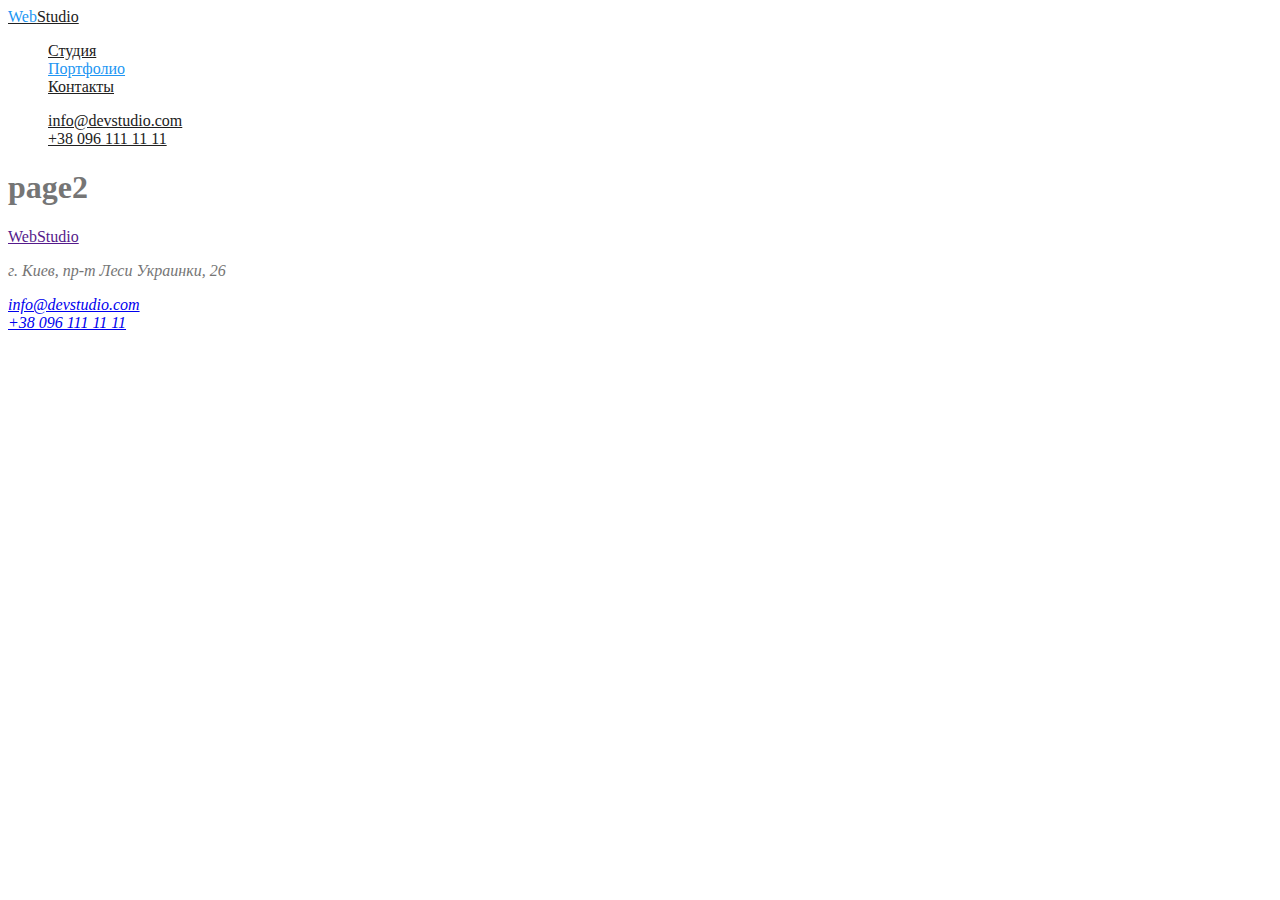
==== portfolio.html @ bd52f9ec "css + portfolio" ====
<!DOCTYPE html>
<html lang="ru">
  <head>
    <meta charset="UTF-8" />
    <meta name="viewport" content="width=device-width, initial-scale=1.0" />
    <title>Document</title>
    <link rel="stylesheet" href="./css/styles.css" />
  </head>
  <body>
    <!-- шапка -->
    <header>
      <a href class="logo"><span class="logo-accent">Web</span>Studio </a>
      <ul class="site-nav">
        <li><a href="./index.html" class="link">Студия</a></li>
        <li><a href="./portfolio.html" class="link current">Портфолио</a></li>
        <li><a href="" class="link">Контакты</a></li>
      </ul>
      <ul class="auth-nav">
        <li><a href="mailto:info@devstudio.com">info@devstudio.com</a></li>
        <li><a href="tel:+380961111111">+38 096 111 11 11</a></li>
      </ul>
    </header>
    <!-- заголовок -->
    <main>
      <h1>page2</h1>
    </main>
    <!-- подвал -->
    <footer>
      <a href="">WebStudio</a>
      <address>
        <p>г. Киев, пр-т Леси Украинки, 26 <br /></p>
        <a href="mailto:info@devstudio.com">info@devstudio.com</a> <br />
        <a href="tel:+380961111111">+38 096 111 11 11</a>
      </address>
    </footer>
  </body>
</html>
---- css/styles.css ----
/* цвет акцент                 #2196F3 */
/* основной цвет заголовков    #212121 */
/* цвет текста                 #757575*/
/* основной цвет фона          #FFFFFF */
/* цвет фона нашей команды     #F5F4FA */

:root {
  --title-text-color: #757575;
  --primary-text-color: #212121;
  --accent-text-color: #2196f3;
  --primary-bg-color: #ffffff;
}

body {
  color: var(--title-text-color);
  background-color: var(--primary-bg-color);
}
/* header */
.logo {
  color: var(--primary-text-color);
}
.logo-accent {
  color: var(--accent-text-color);
}
ul {
  list-style: none;
}
.site-nav .link {
  color: var(--primary-text-color);
}
.site-nav .link.current {
  color: var(--accent-text-color);
}
.auth-nav a {
  color: var(--primary-text-color);
}
.site-nav .link:hover,
.site-nav .link:focus {
  color: var(--accent-text-color);
}

/* тело */

.hero .hero-link {
  color: var(--primary-bg-color);
}
.hero {
  background-color: #2f303a;
}
/* кнопка */
.hero .hero-btn {
  color: var(--primary-bg-color);
  background-color: var(--accent-text-color);
}
/* СЕКЦИИ */
.section-title {
  color: var(--primary-text-color);
}
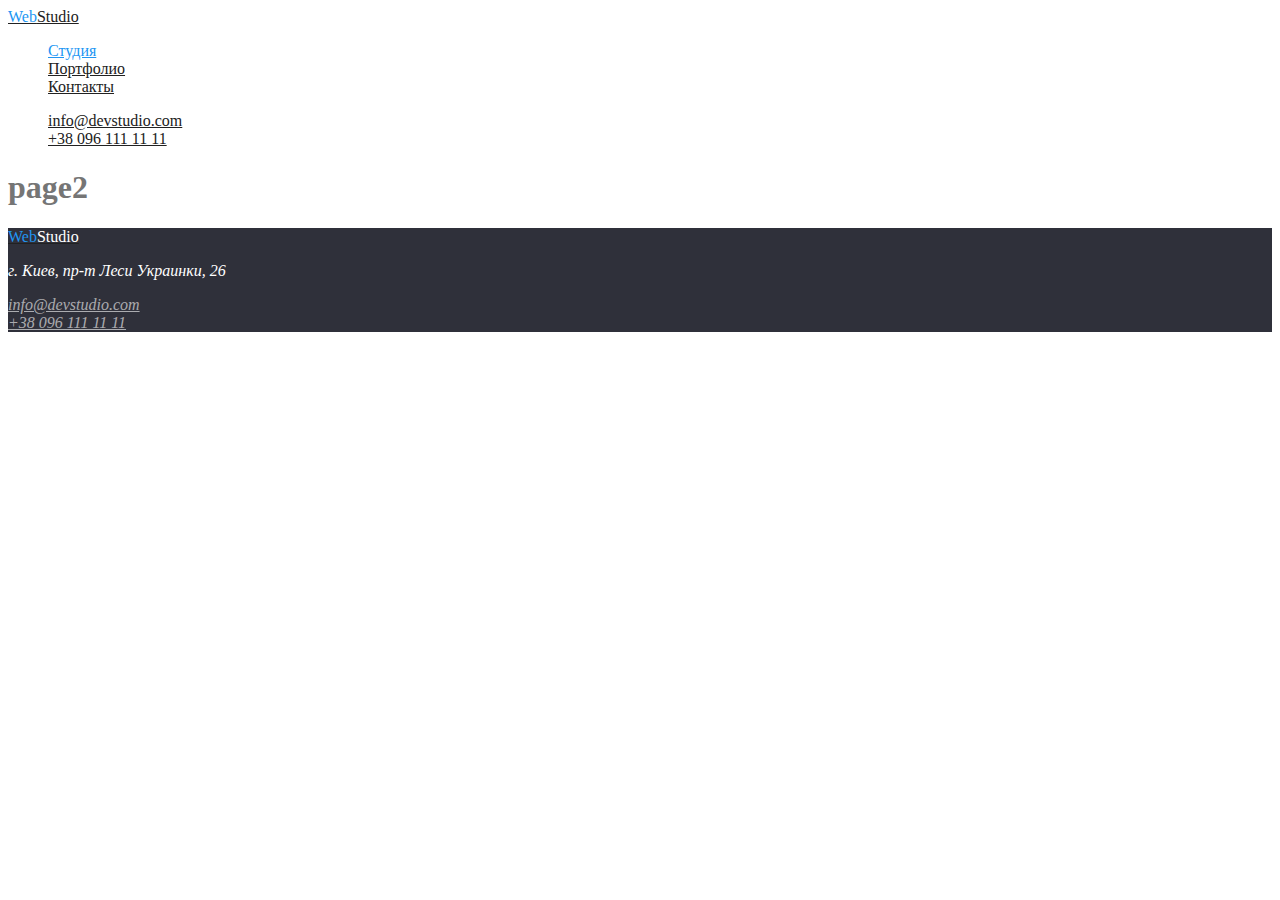
==== commit af0379ed: "страница 2" ====
--- a/portfolio.html
+++ b/portfolio.html
@@ -11,8 +11,8 @@
     <header>
       <a href class="logo"><span class="logo-accent">Web</span>Studio </a>
       <ul class="site-nav">
-        <li><a href="./index.html" class="link">Студия</a></li>
-        <li><a href="./portfolio.html" class="link current">Портфолио</a></li>
+        <li><a href="./index.html" class="link current">Студия</a></li>
+        <li><a href="./portfolio.html" class="link">Портфолио</a></li>
         <li><a href="" class="link">Контакты</a></li>
       </ul>
       <ul class="auth-nav">
@@ -25,12 +25,18 @@
       <h1>page2</h1>
     </main>
     <!-- подвал -->
-    <footer>
-      <a href="">WebStudio</a>
+    <footer class="footer">
+      <a href class="logo"
+        ><span class="logo-accent">Web</span
+        ><span class="footer-span">Studio</span>
+      </a>
       <address>
-        <p>г. Киев, пр-т Леси Украинки, 26 <br /></p>
-        <a href="mailto:info@devstudio.com">info@devstudio.com</a> <br />
-        <a href="tel:+380961111111">+38 096 111 11 11</a>
+        <p class="footer-adress">г. Киев, пр-т Леси Украинки, 26 <br /></p>
+        <a href="mailto:info@devstudio.com" class="footer-link"
+          >info@devstudio.com</a
+        >
+        <br />
+        <a href="tel:+380961111111" class="footer-link">+38 096 111 11 11</a>
       </address>
     </footer>
   </body>
--- a/css/styles.css
+++ b/css/styles.css
@@ -56,3 +56,15 @@
 .section-title {
   color: var(--primary-text-color);
 }
+.footer {
+  background-color: #2f303a;
+}
+.footer .footer-adress {
+  color: var(--primary-bg-color);
+}
+.footer .footer-link {
+  color: rgba(255, 255, 255, 0.6);
+}
+.footer .footer-span {
+  color: #ffffff;
+}
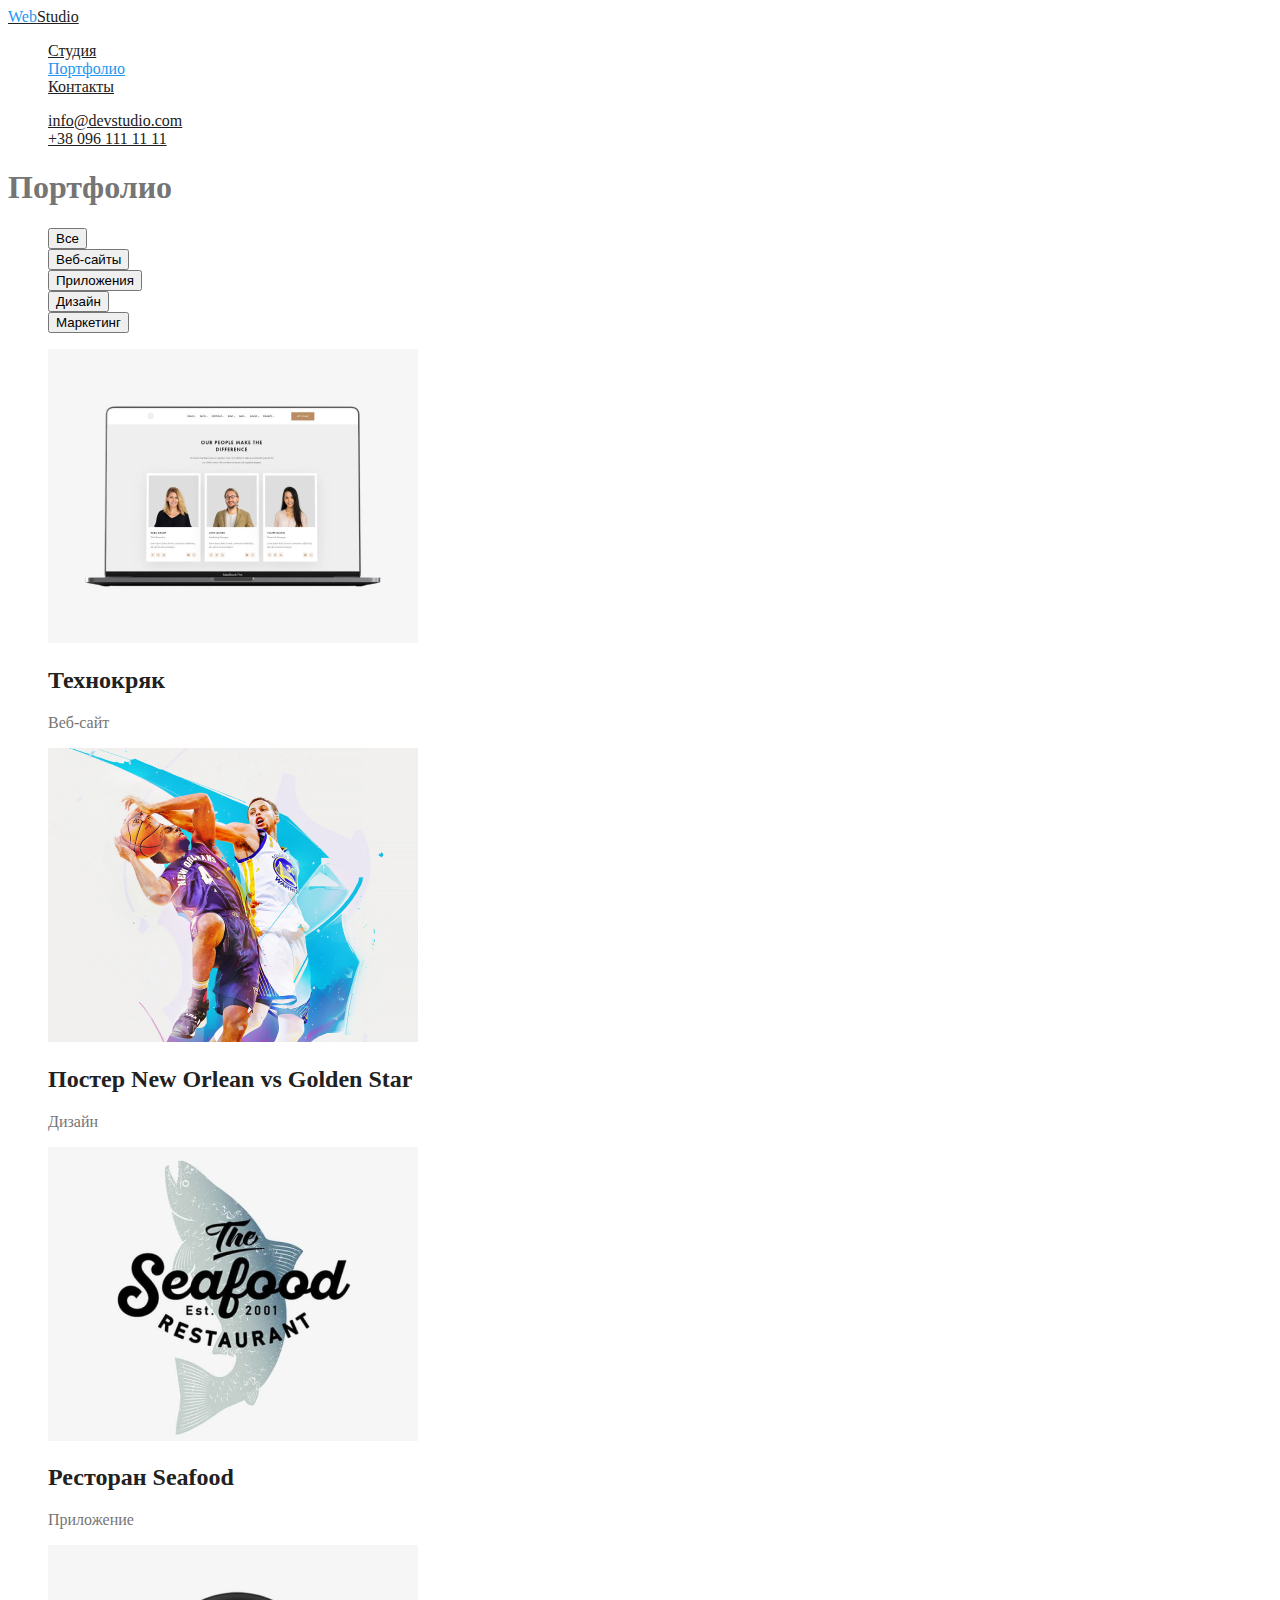
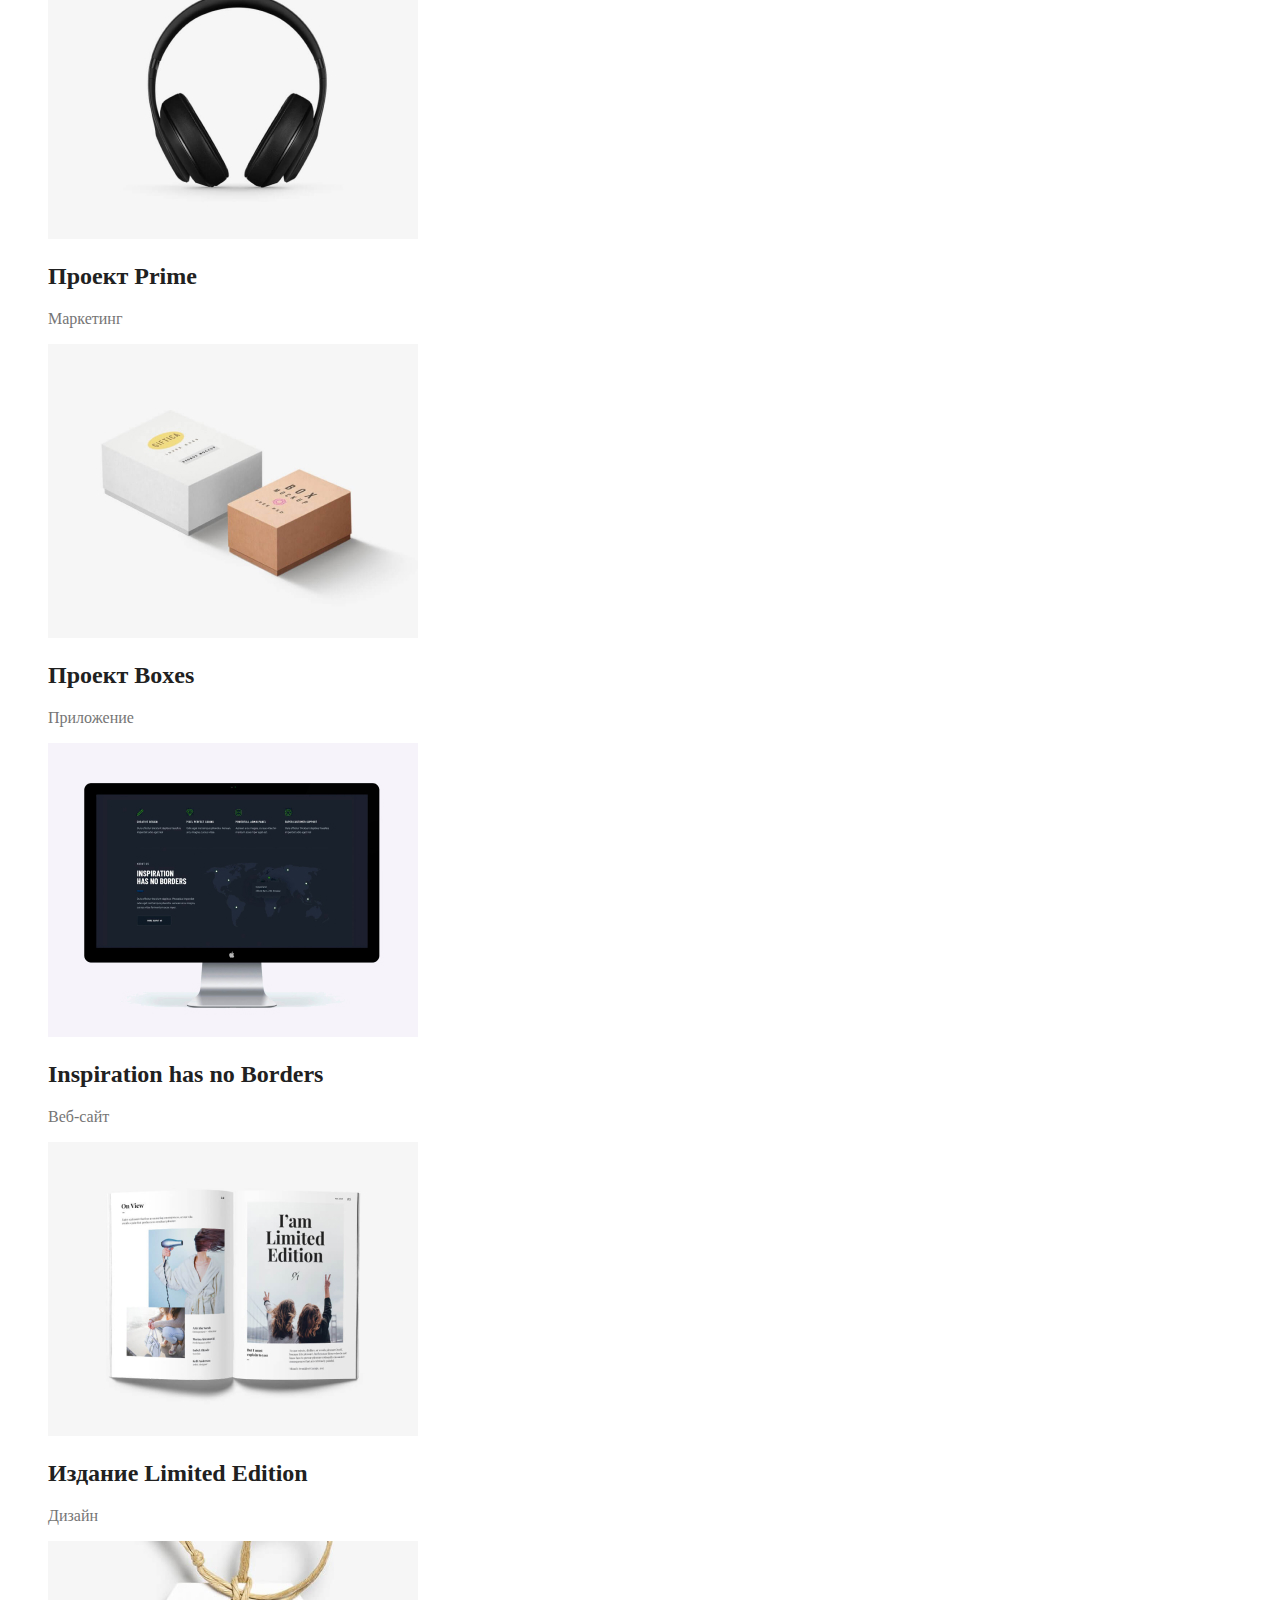
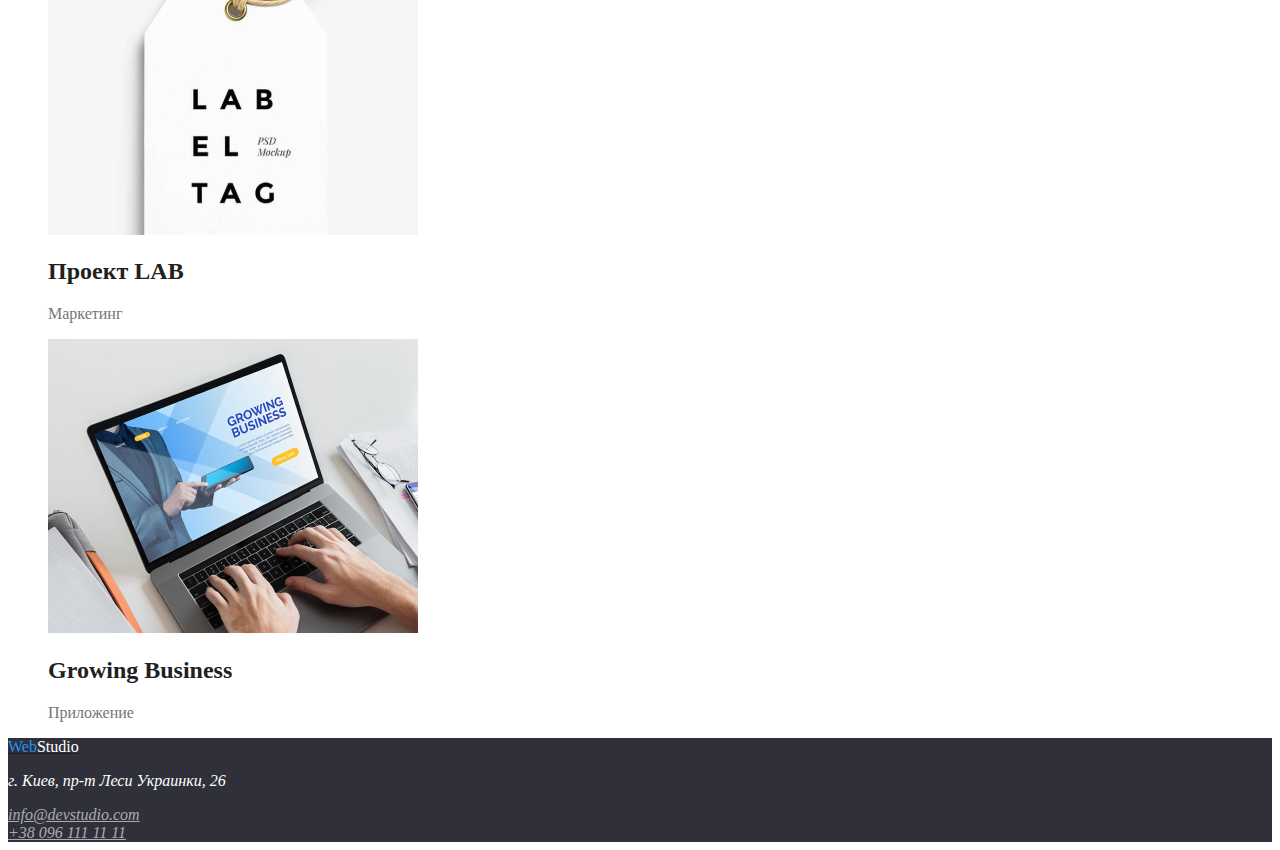
==== commit 123d5120: "разметка портфолио" ====
--- a/portfolio.html
+++ b/portfolio.html
@@ -11,8 +11,8 @@
     <header>
       <a href class="logo"><span class="logo-accent">Web</span>Studio </a>
       <ul class="site-nav">
-        <li><a href="./index.html" class="link current">Студия</a></li>
-        <li><a href="./portfolio.html" class="link">Портфолио</a></li>
+        <li><a href="./index.html" class="link">Студия</a></li>
+        <li><a href="./portfolio.html" class="link current">Портфолио</a></li>
         <li><a href="" class="link">Контакты</a></li>
       </ul>
       <ul class="auth-nav">
@@ -22,7 +22,105 @@
     </header>
     <!-- заголовок -->
     <main>
-      <h1>page2</h1>
+      <!-- h1 в данном случае вымышлен -->
+      <h1>Портфолио</h1>
+      <!-- Кнопки -->
+      <ul>
+        <li>
+          <button type="button">Все</button>
+        </li>
+        <li>
+          <button type="button">Веб-сайты</button>
+        </li>
+        <li>
+          <button type="button">Приложения</button>
+        </li>
+        <li>
+          <button type="button">Дизайн</button>
+        </li>
+        <li>
+          <button type="button">Маркетинг</button>
+        </li>
+      </ul>
+      <!-- Наши работы -->
+      <section class="section">
+        <!-- Список -->
+        <ul>
+          <li>
+            <img src="./images/tehnokriak.jpg" alt="Технокряк" width="370" />
+            <h2 class="section-title">Технокряк</h2>
+            <p>Веб-сайт</p>
+          </li>
+          <li>
+            <img
+              src="./images/posterNewOrleanvsGoldenStar.jpg"
+              alt="New Orlean vs Golden Star"
+              width="370"
+            />
+            <h2 class="section-title">Постер New Orlean vs Golden Star</h2>
+            <p>Дизайн</p>
+          </li>
+          <li>
+            <img
+              src="./images/restoranSeafood.jpg"
+              alt="Ресторан Seafood"
+              width="370"
+            />
+            <h2 class="section-title">Ресторан Seafood</h2>
+            <p>Приложение</p>
+          </li>
+          <li>
+            <img
+              src="./images/proektPrime.jpg"
+              alt="Проект Prime"
+              width="370"
+            />
+            <h2 class="section-title">Проект Prime</h2>
+            <p>Маркетинг</p>
+          </li>
+          <li>
+            <img
+              src="./images/proektBoxes.jpg"
+              alt="Проект Boxes"
+              width="370"
+            />
+            <h2 class="section-title">Проект Boxes</h2>
+            <p>Приложение</p>
+          </li>
+          <li>
+            <img
+              src="./images/inspirationhasnoBorders.jpg"
+              alt="Inspiration has no Borders"
+              width="370"
+            />
+            <h2 class="section-title">Inspiration has no Borders</h2>
+            <p>Веб-сайт</p>
+          </li>
+          <li>
+            <img
+              src="./images/izdanieLimitedEdition.jpg"
+              alt="Издание Limited Edition"
+              width="370"
+            />
+            <h2 class="section-title">Издание Limited Edition</h2>
+            <p>Дизайн</p>
+          </li>
+          <li>
+            <img src="./images/proektLAB.jpg" alt="Проект LAB" width="370" />
+            <h2 class="section-title">Проект LAB</h2>
+            <p>Маркетинг</p>
+          </li>
+          <li>
+            <img
+              src="./images/growingBusiness.jpg"
+              alt="Growing Business"
+              width="370"
+            />
+            <h2 class="section-title">Growing Business</h2>
+            <p>Приложение</p>
+          </li>
+        </ul>
+      </section>
     </main>
     <!-- подвал -->
     <footer class="footer">
--- a/css/styles.css
+++ b/css/styles.css
@@ -68,3 +68,7 @@
 .footer .footer-span {
   color: #ffffff;
 }
+button:hover,
+button:focus {
+  color: var(--primary-bg-color);
+  background-color: var(--accent-text-color)
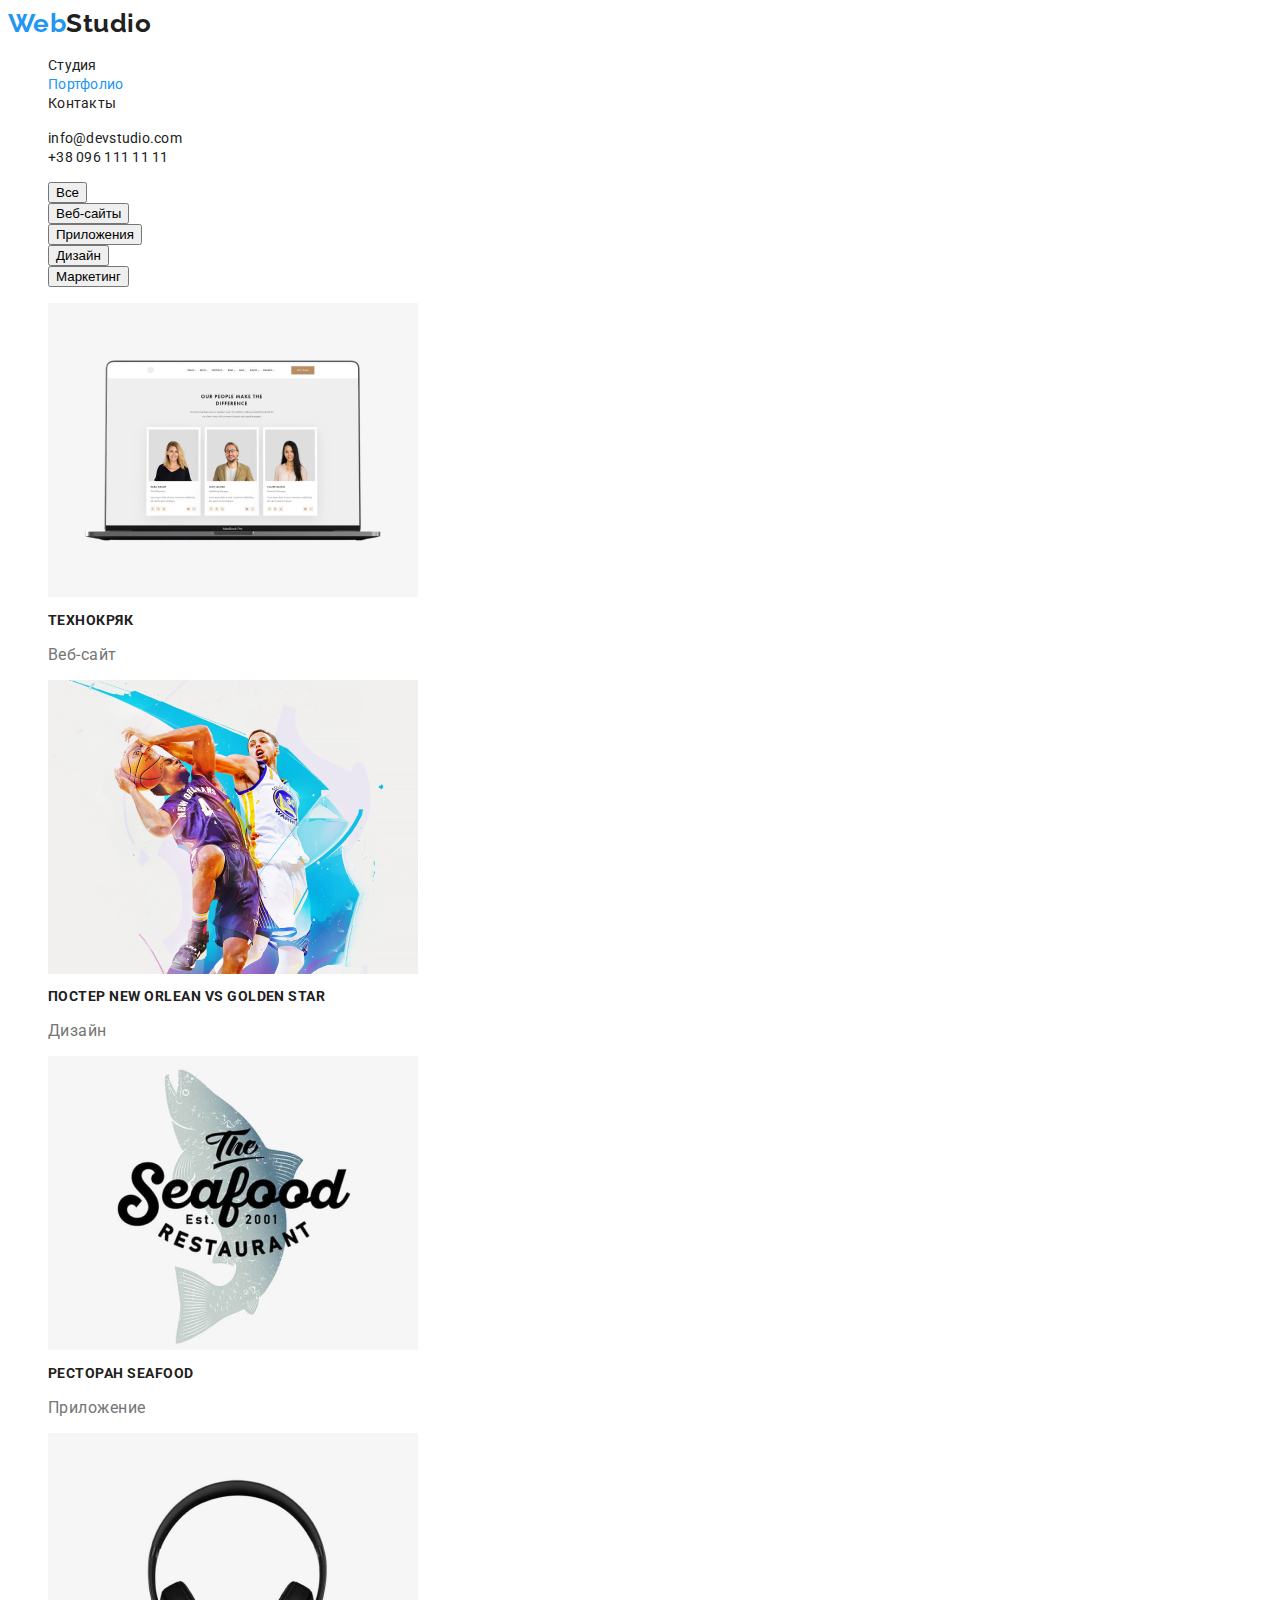
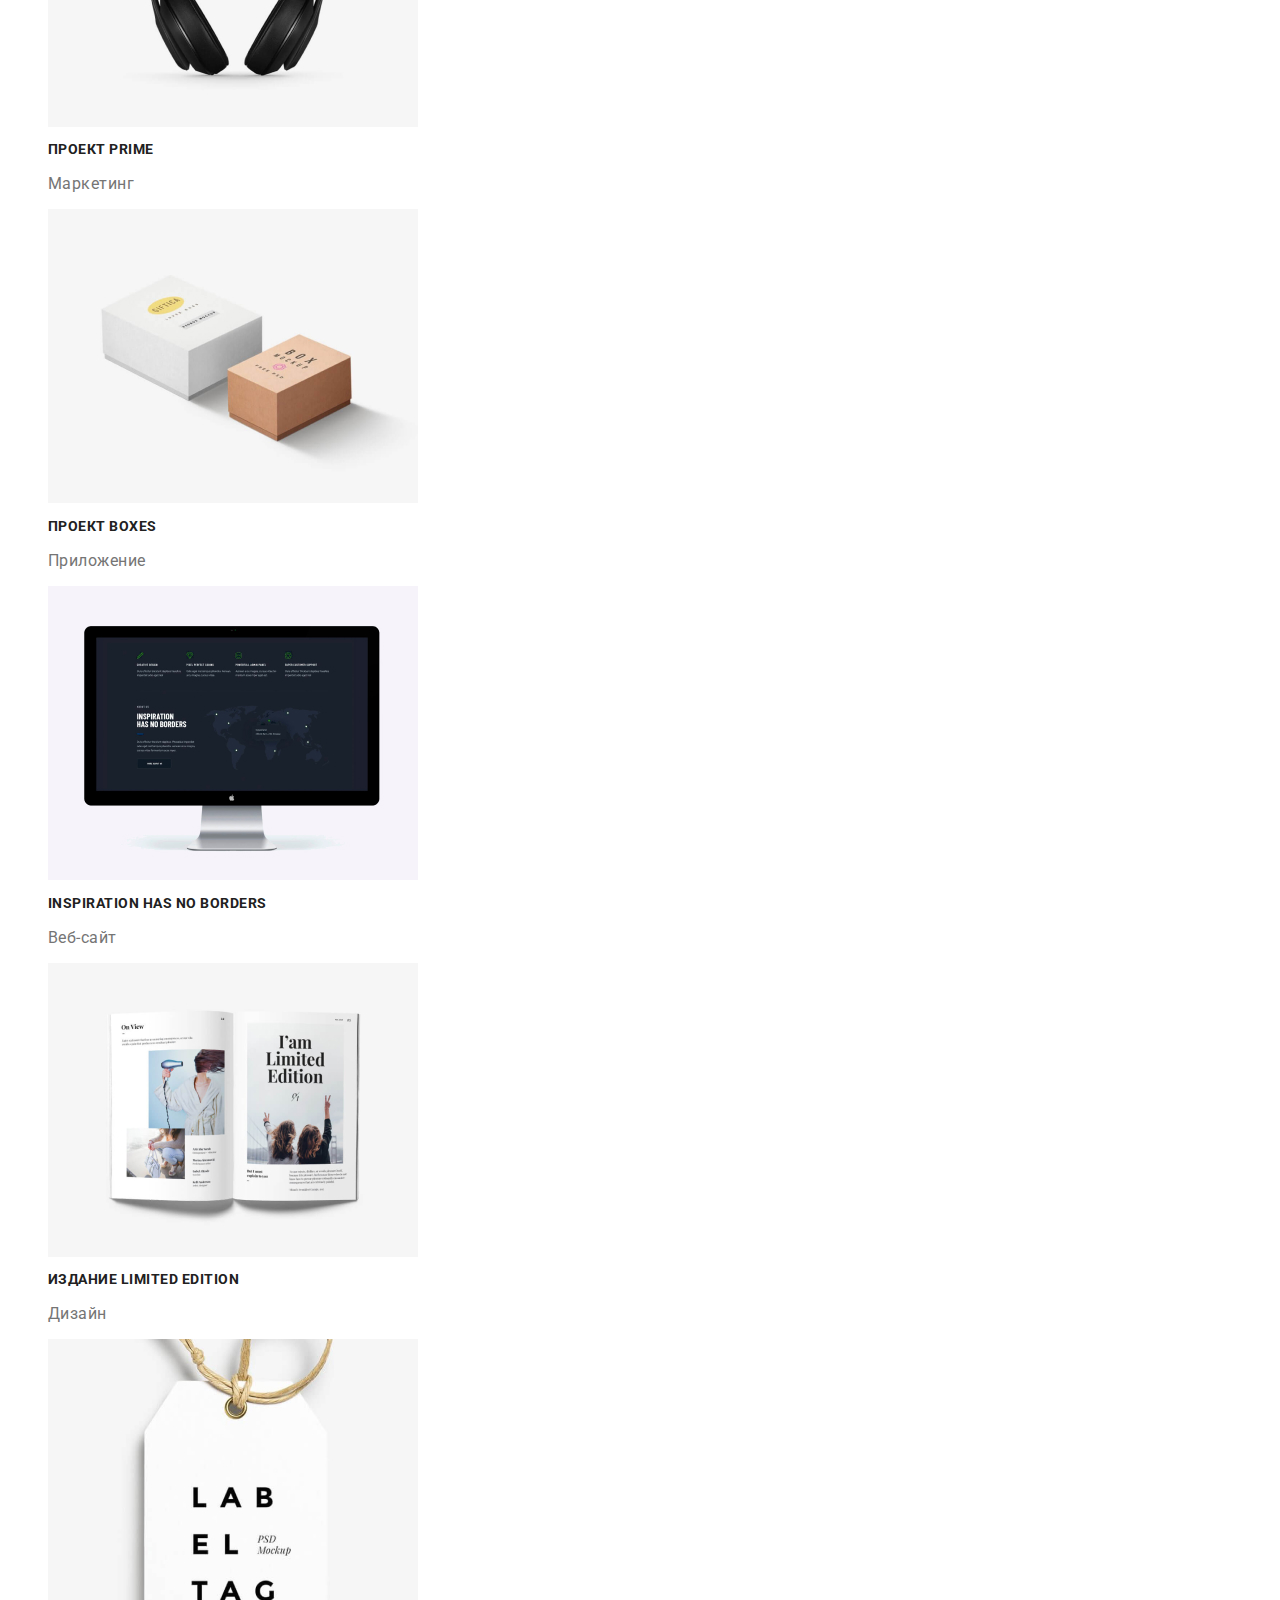
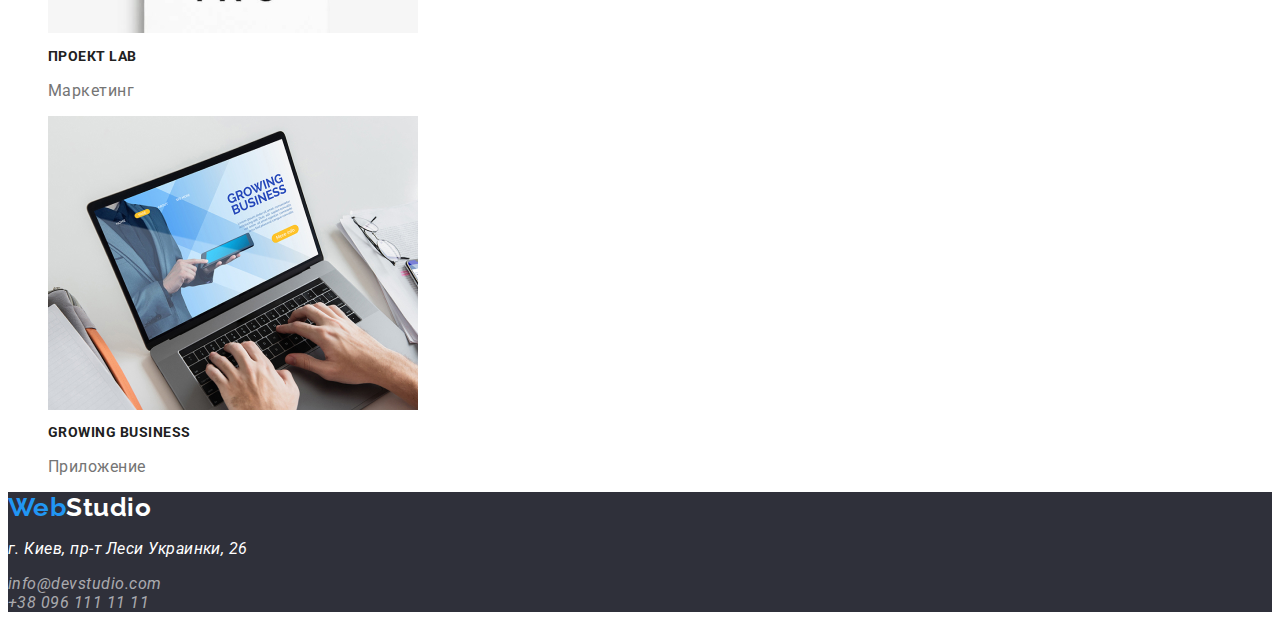
==== commit 14b6a7bd: "шрифты" ====
--- a/portfolio.html
+++ b/portfolio.html
@@ -4,6 +4,11 @@
     <meta charset="UTF-8" />
     <meta name="viewport" content="width=device-width, initial-scale=1.0" />
     <title>Document</title>
+    <link rel="preconnect" href="https://fonts.gstatic.com" />
+    <link
+      href="https://fonts.googleapis.com/css2?family=Raleway:wght@700&family=Roboto:wght@400;500;700;900&display=swap"
+      rel="stylesheet"
+    />
     <link rel="stylesheet" href="./css/styles.css" />
   </head>
   <body>
@@ -23,7 +28,7 @@
     <!-- заголовок -->
     <main>
       <!-- h1 в данном случае вымышлен -->
-      <h1>Портфолио</h1>
+      <!-- <h1>Портфолио</h1> -->
       <!-- Кнопки -->
       <ul>
         <li>
--- a/css/styles.css
+++ b/css/styles.css
@@ -14,25 +14,46 @@
 body {
   color: var(--title-text-color);
   background-color: var(--primary-bg-color);
+  font-family: Roboto, sans-serif;
+  letter-spacing: 0.03em;
 }
+
 /* header */
 .logo {
+  text-decoration: none;
   color: var(--primary-text-color);
+
+  font-family: Raleway, sans-serif;
+  font-size: 26px;
+  line-height: 1.2;
+  font-weight: bold;
 }
 .logo-accent {
   color: var(--accent-text-color);
+  font-family: Raleway, sans-serif;
 }
 ul {
   list-style: none;
 }
 .site-nav .link {
+  text-decoration: none;
   color: var(--primary-text-color);
+  font-weight: 500px;
+  font-size: 14px;
+  line-height: 1.14;
+  letter-spacing: 0.02em;
 }
 .site-nav .link.current {
   color: var(--accent-text-color);
+  text-decoration: none;
 }
 .auth-nav a {
+  text-decoration: none;
   color: var(--primary-text-color);
+  font-weight: 500px;
+  font-size: 14px;
+  line-height: 1.14;
+  letter-spacing: 0.02em;
 }
 .site-nav .link:hover,
 .site-nav .link:focus {
@@ -43,6 +64,13 @@
 
 .hero .hero-link {
   color: var(--primary-bg-color);
+
+  font-weight: 900px;
+  font-size: 44px;
+  line-height: 1.36;
+  text-align: center;
+  letter-spacing: 0.06em;
+  text-transform: uppercase;
 }
 .hero {
   background-color: #2f303a;
@@ -55,7 +83,41 @@
 /* СЕКЦИИ */
 .section-title {
   color: var(--primary-text-color);
+
+  font-weight: 700px;
+  font-size: 14px;
+  line-height: 1.14;
+  text-transform: uppercase;
 }
+.section-link {
+  color: var(--primary-text-color);
+  font-weight: bold;
+  font-size: 36px;
+  line-height: 1.17;
+  text-align: center;
+}
+.section-name {
+  color: var(--primary-text-color);
+
+  font-weight: 500px;
+  font-size: 16px;
+  line-height: 1.2x;
+  text-align: center;
+}
+.section-job {
+  font-size: 16px;
+  line-height: 1.2;
+  text-align: center;
+}
+
+.section-title .text {
+  color: var(--title-text-color);
+
+  font-size: 14px;
+  line-height: 1.71;
+}
+
+/* Footer */
 .footer {
   background-color: #2f303a;
 }
@@ -64,6 +126,7 @@
 }
 .footer .footer-link {
   color: rgba(255, 255, 255, 0.6);
+  text-decoration: none;
 }
 .footer .footer-span {
   color: #ffffff;
@@ -71,4 +134,5 @@
 button:hover,
 button:focus {
   color: var(--primary-bg-color);
-  background-color: var(--accent-text-color)
+  background-color: var(--accent-text-color);
+}
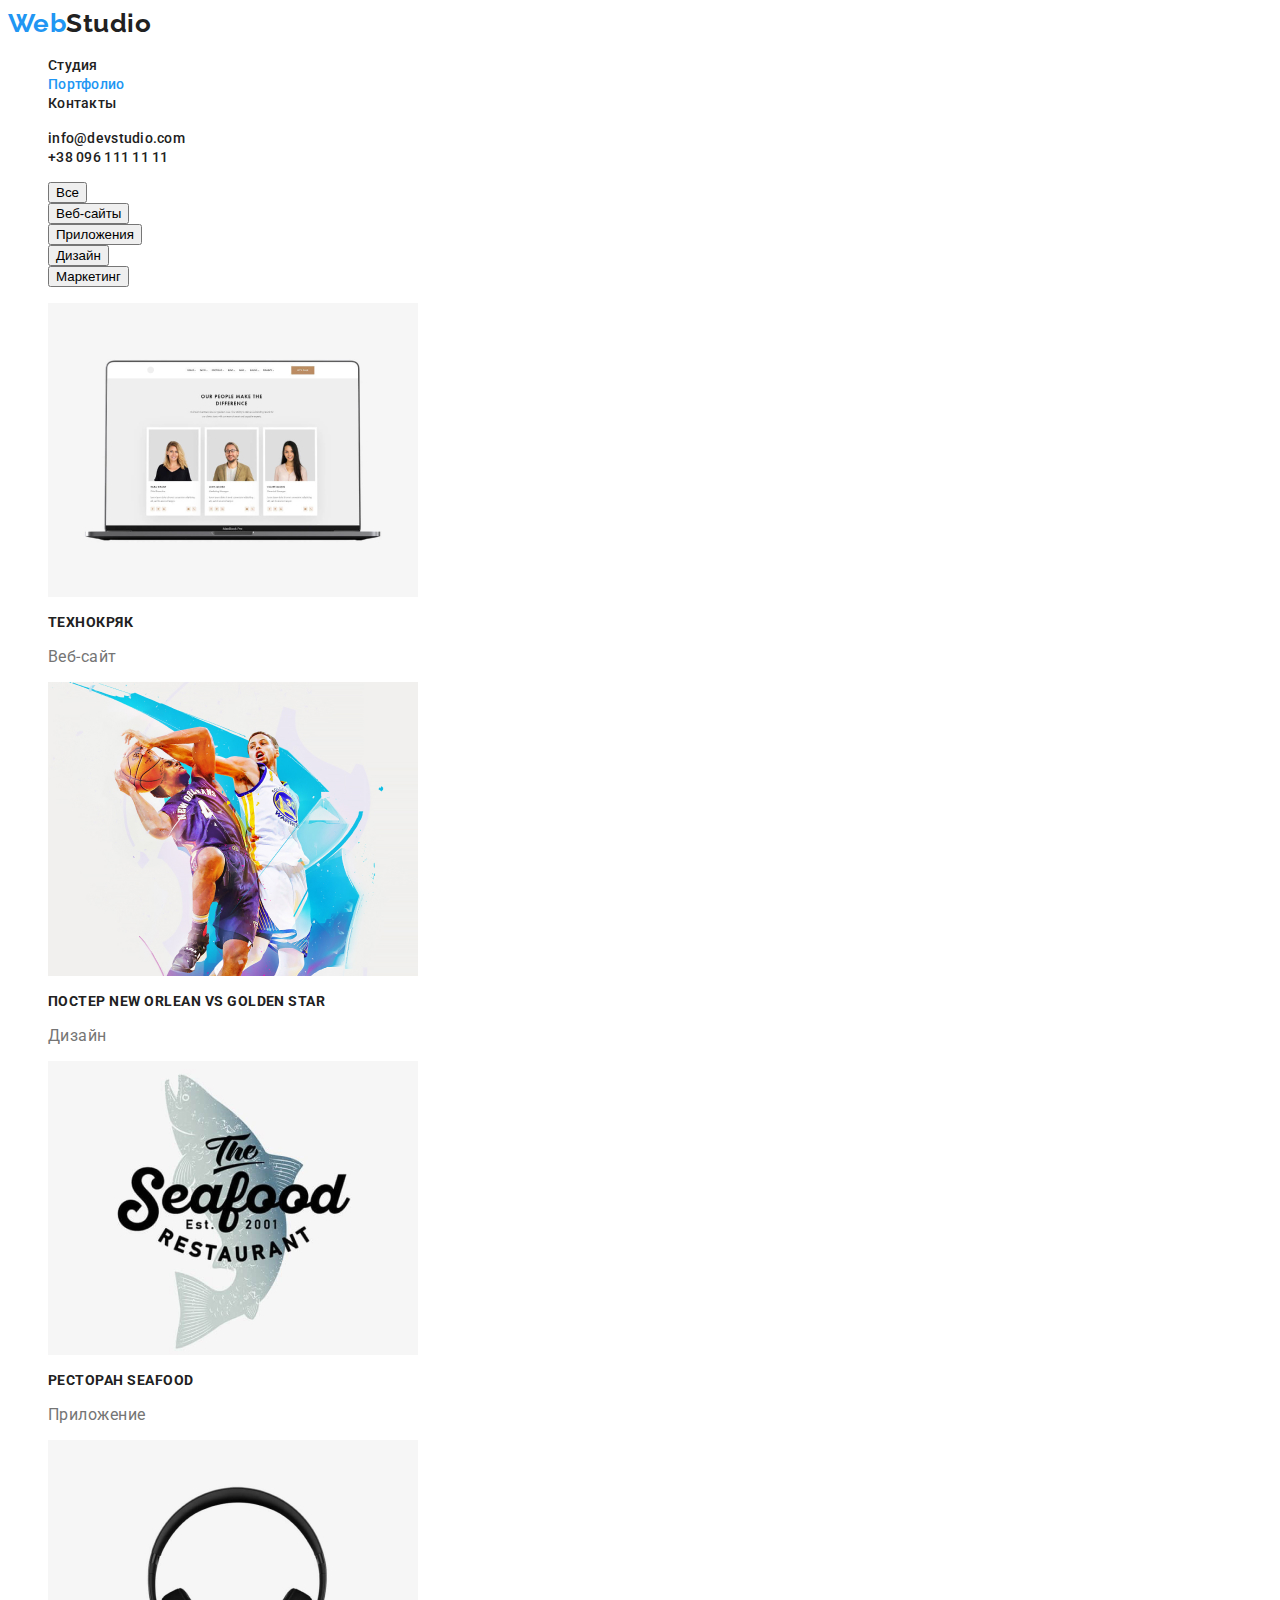
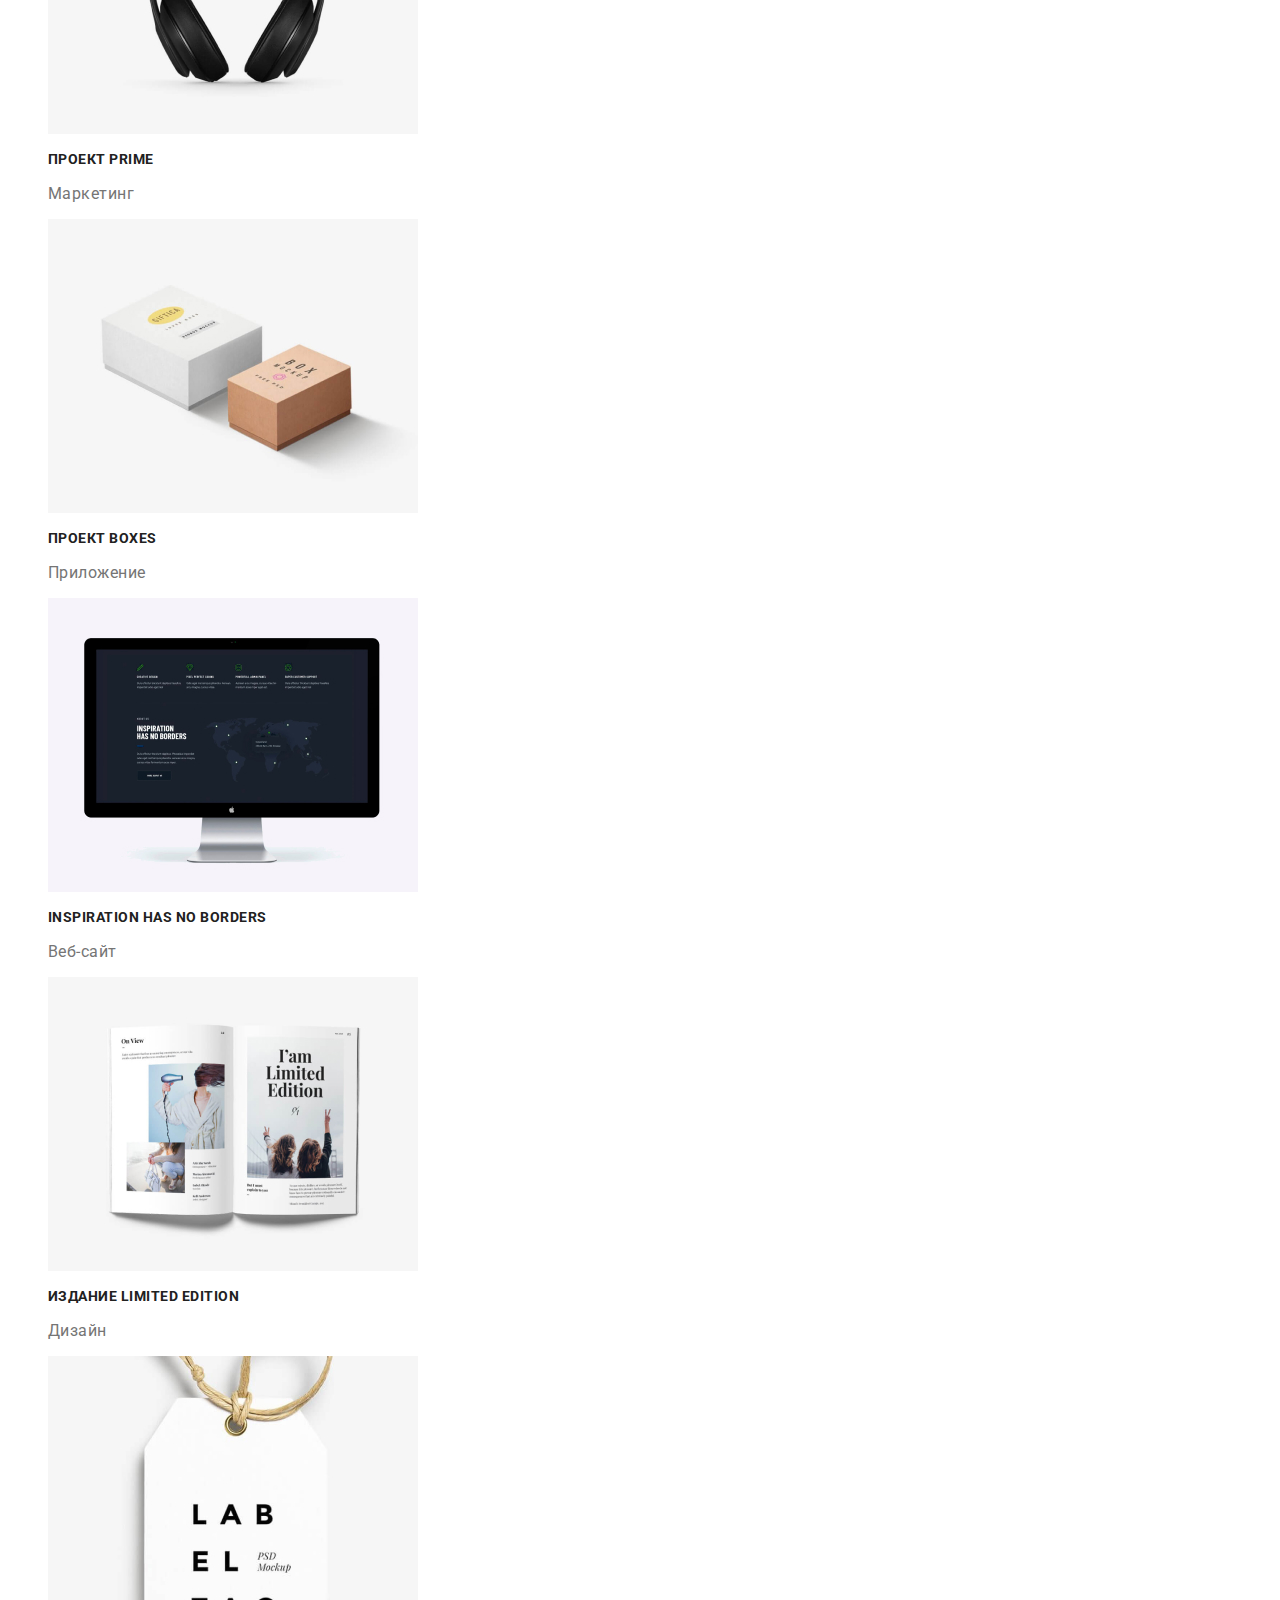
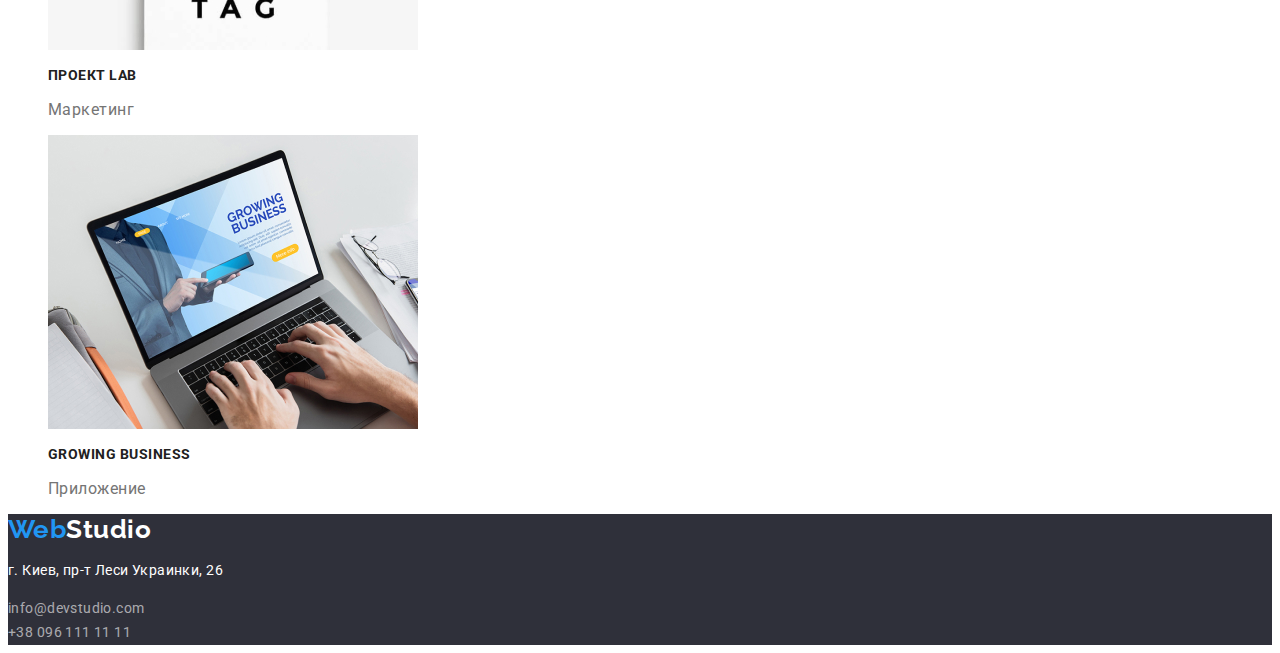
==== commit f974ce6a: "Работа над ошибками в портфолио" ====
--- a/portfolio.html
+++ b/portfolio.html
@@ -53,7 +53,7 @@
         <ul>
           <li>
             <img src="./images/tehnokriak.jpg" alt="Технокряк" width="370" />
-            <h2 class="section-title">Технокряк</h2>
+            <h3 class="section-title">Технокряк</h3>
             <p>Веб-сайт</p>
           </li>
           <li>
@@ -62,7 +62,7 @@
               alt="New Orlean vs Golden Star"
               width="370"
             />
-            <h2 class="section-title">Постер New Orlean vs Golden Star</h2>
+            <h3 class="section-title">Постер New Orlean vs Golden Star</h3>
             <p>Дизайн</p>
           </li>
           <li>
@@ -71,7 +71,7 @@
               alt="Ресторан Seafood"
               width="370"
             />
-            <h2 class="section-title">Ресторан Seafood</h2>
+            <h3 class="section-title">Ресторан Seafood</h3>
             <p>Приложение</p>
           </li>
           <li>
@@ -80,7 +80,7 @@
               alt="Проект Prime"
               width="370"
             />
-            <h2 class="section-title">Проект Prime</h2>
+            <h3 class="section-title">Проект Prime</h3>
             <p>Маркетинг</p>
           </li>
           <li>
@@ -89,7 +89,7 @@
               alt="Проект Boxes"
               width="370"
             />
-            <h2 class="section-title">Проект Boxes</h2>
+            <h3 class="section-title">Проект Boxes</h3>
             <p>Приложение</p>
           </li>
           <li>
@@ -98,7 +98,7 @@
               alt="Inspiration has no Borders"
               width="370"
             />
-            <h2 class="section-title">Inspiration has no Borders</h2>
+            <h3 class="section-title">Inspiration has no Borders</h3>
             <p>Веб-сайт</p>
           </li>
           <li>
@@ -107,12 +107,12 @@
               alt="Издание Limited Edition"
               width="370"
             />
-            <h2 class="section-title">Издание Limited Edition</h2>
+            <h3 class="section-title">Издание Limited Edition</h3>
             <p>Дизайн</p>
           </li>
           <li>
             <img src="./images/proektLAB.jpg" alt="Проект LAB" width="370" />
-            <h2 class="section-title">Проект LAB</h2>
+            <h3 class="section-title">Проект LAB</h3>
             <p>Маркетинг</p>
           </li>
           <li>
@@ -121,7 +121,7 @@
               alt="Growing Business"
               width="370"
             />
-            <h2 class="section-title">Growing Business</h2>
+            <h3 class="section-title">Growing Business</h3>
             <p>Приложение</p>
           </li>
         </ul>
--- a/css/styles.css
+++ b/css/styles.css
@@ -19,6 +19,7 @@
 }
 
 /* header */
+
 .logo {
   text-decoration: none;
   color: var(--primary-text-color);
@@ -38,7 +39,7 @@
 .site-nav .link {
   text-decoration: none;
   color: var(--primary-text-color);
-  font-weight: 500px;
+  font-weight: 500;
   font-size: 14px;
   line-height: 1.14;
   letter-spacing: 0.02em;
@@ -50,7 +51,7 @@
 .auth-nav a {
   text-decoration: none;
   color: var(--primary-text-color);
-  font-weight: 500px;
+  font-weight: 500;
   font-size: 14px;
   line-height: 1.14;
   letter-spacing: 0.02em;
@@ -65,7 +66,7 @@
 .hero .hero-link {
   color: var(--primary-bg-color);
 
-  font-weight: 900px;
+  font-weight: 900;
   font-size: 44px;
   line-height: 1.36;
   text-align: center;
@@ -84,7 +85,7 @@
 .section-title {
   color: var(--primary-text-color);
 
-  font-weight: 700px;
+  font-weight: 700;
   font-size: 14px;
   line-height: 1.14;
   text-transform: uppercase;
@@ -99,7 +100,7 @@
 .section-name {
   color: var(--primary-text-color);
 
-  font-weight: 500px;
+  font-weight: 500;
   font-size: 16px;
   line-height: 1.2x;
   text-align: center;
@@ -123,10 +124,24 @@
 }
 .footer .footer-adress {
   color: var(--primary-bg-color);
+
+  font-family: Roboto;
+  font-style: normal;
+  font-weight: normal;
+  font-size: 14px;
+  line-height: 1.71;
+  letter-spacing: 0.03em;
 }
 .footer .footer-link {
   color: rgba(255, 255, 255, 0.6);
   text-decoration: none;
+  font-family: Roboto;
+  font-style: normal;
+  font-weight: normal;
+  font-size: 14px;
+  line-height: 1.71;
+
+  letter-spacing: 0.03em;
 }
 .footer .footer-span {
   color: #ffffff;
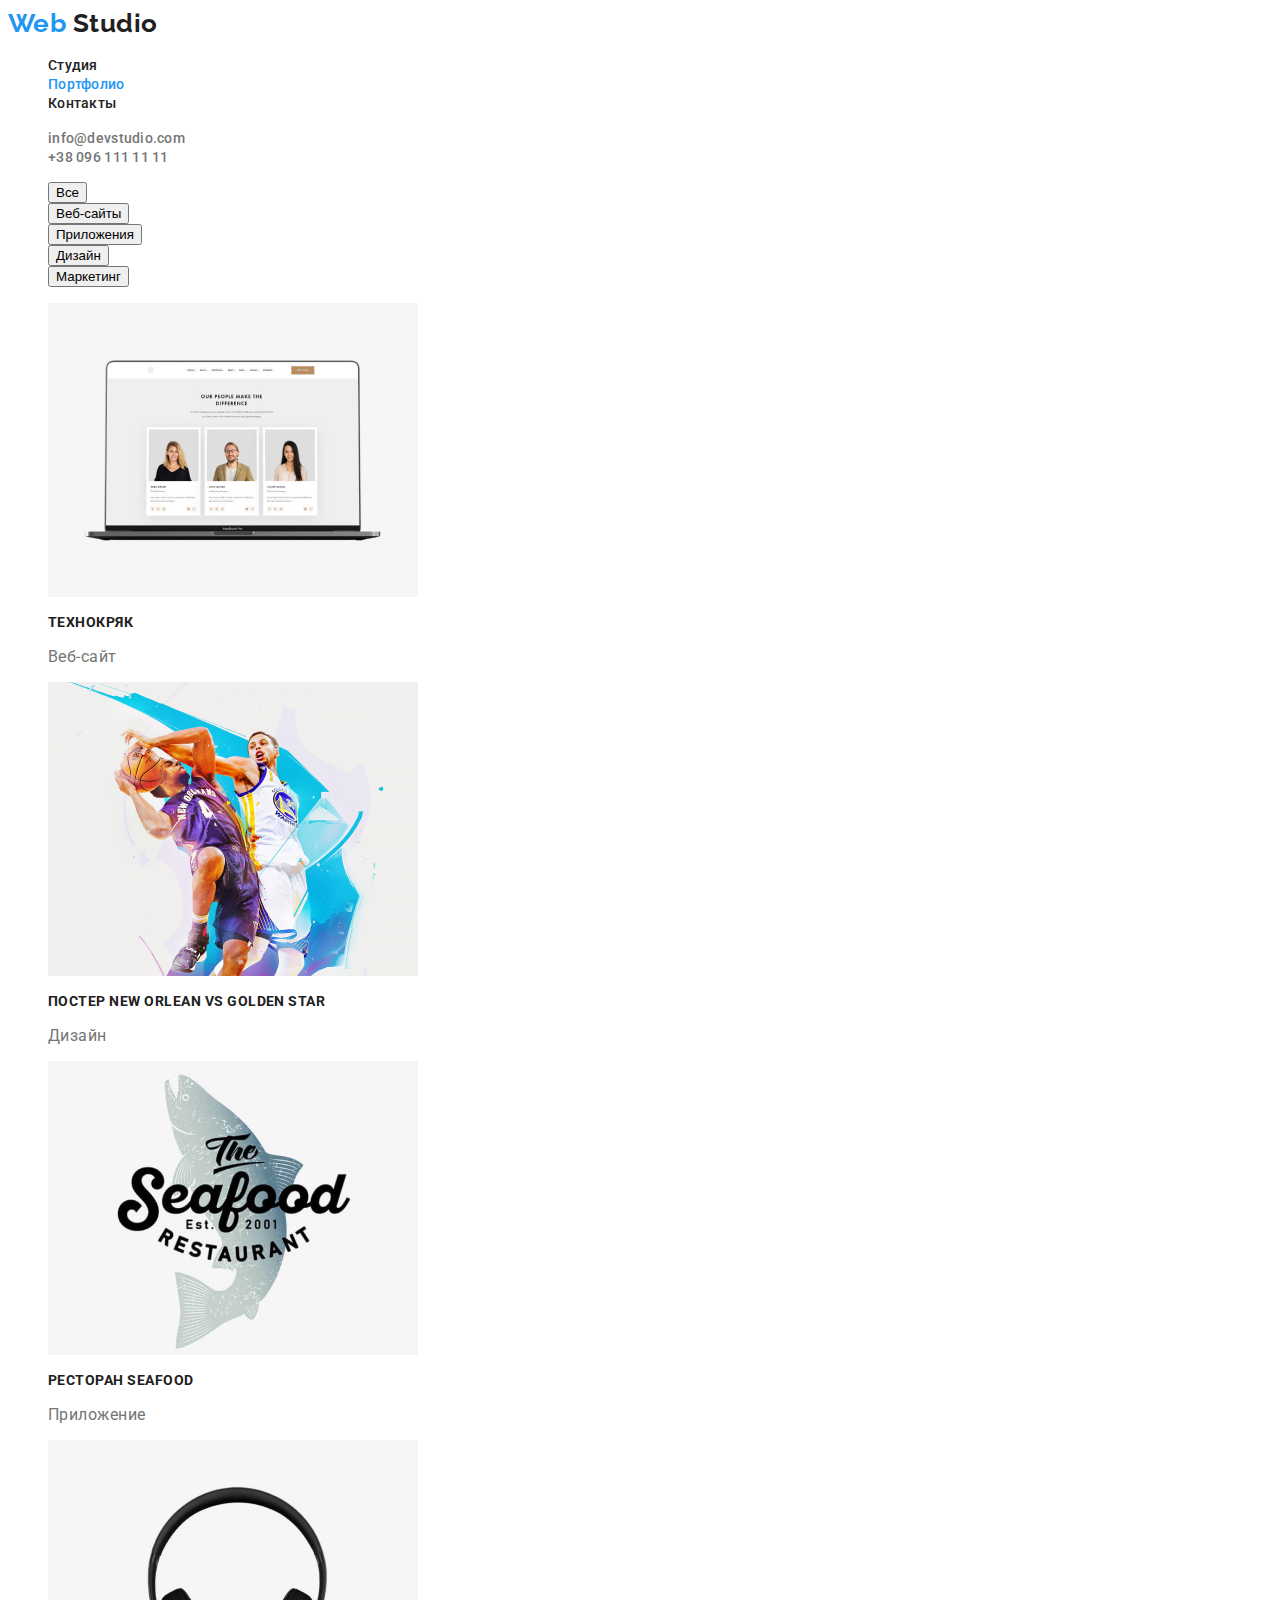
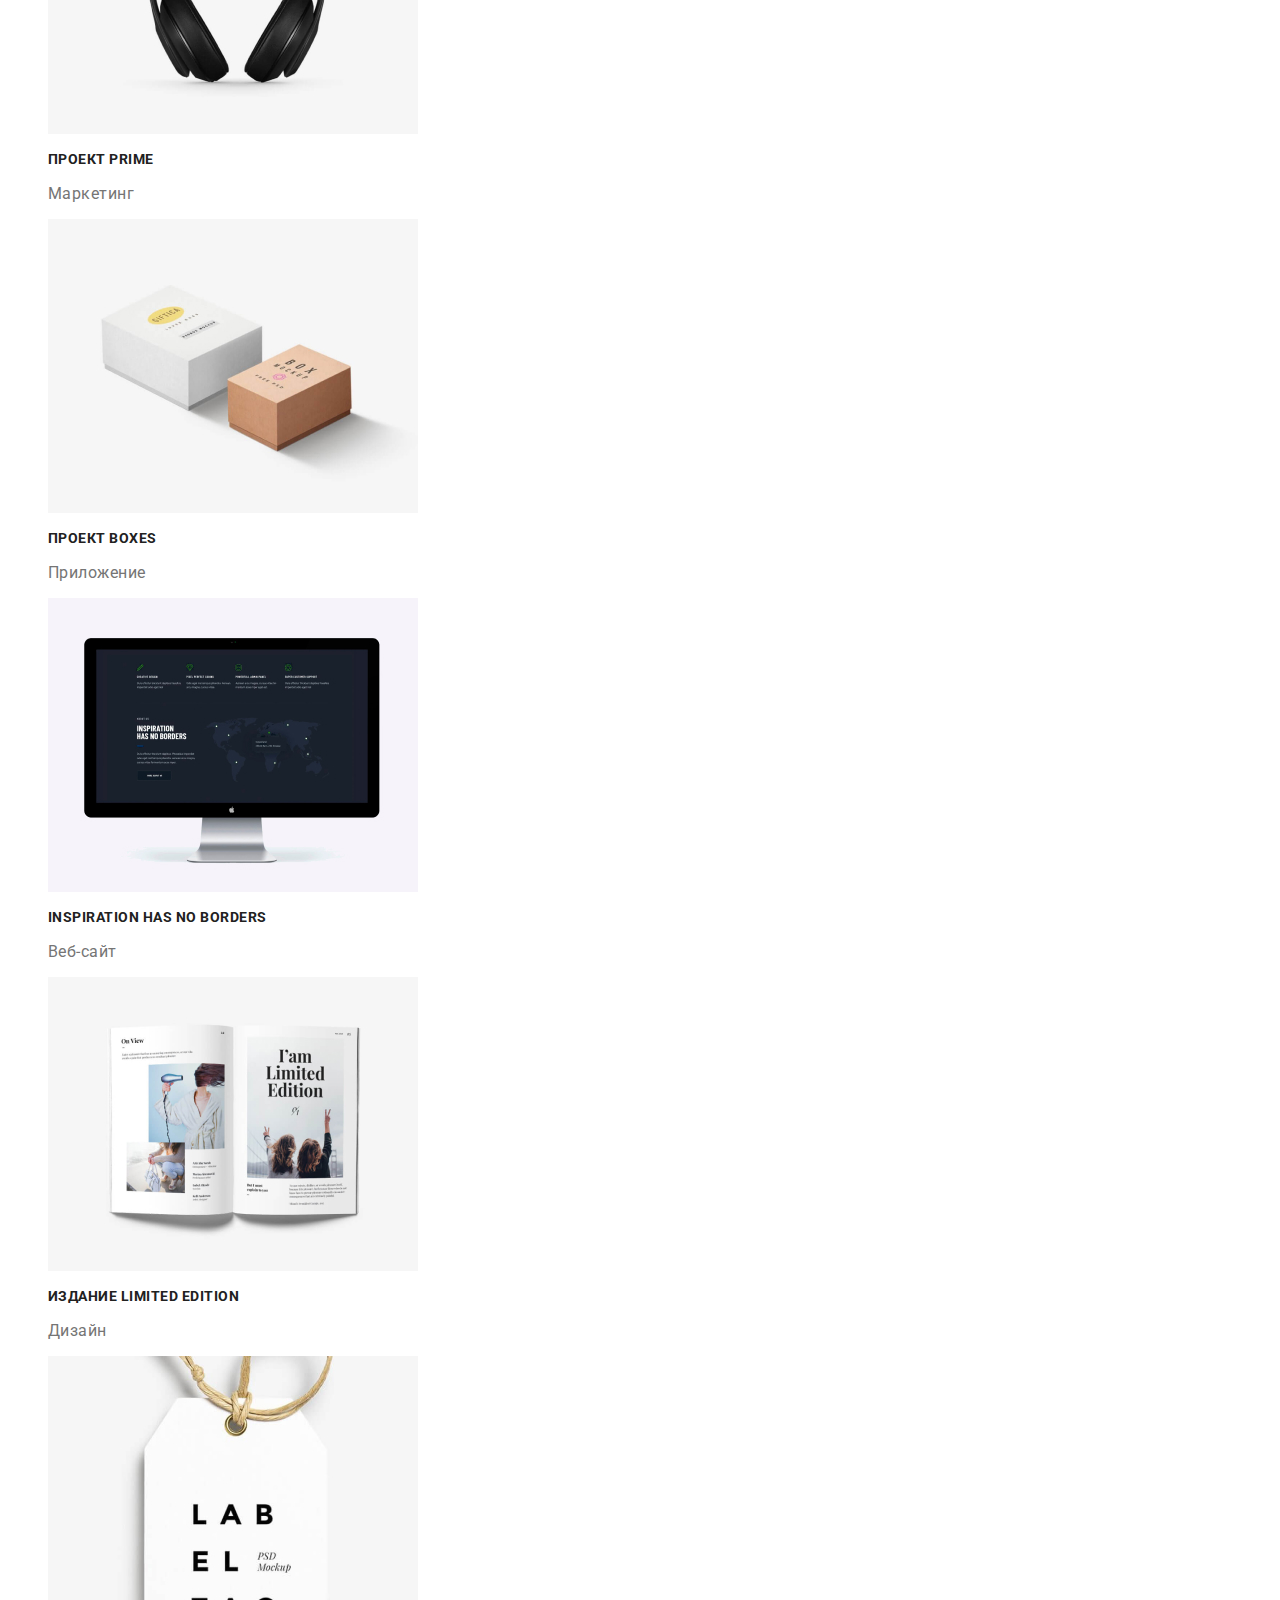
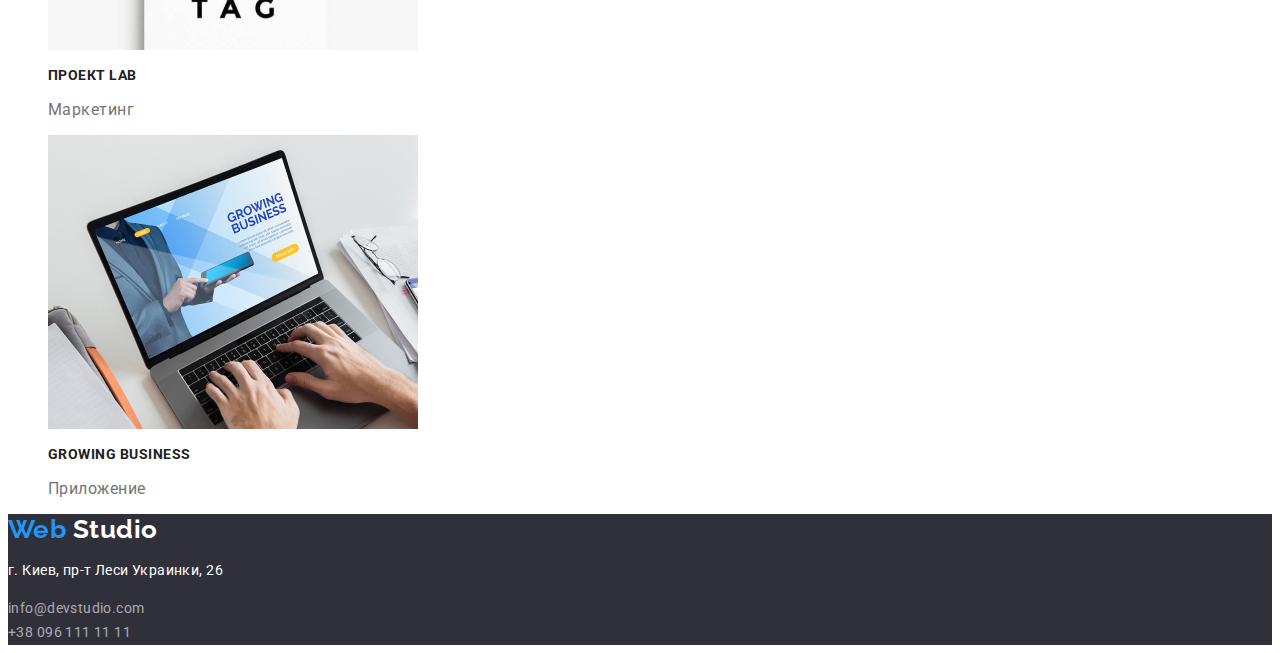
==== commit b7845d6e: "good" ====
--- a/portfolio.html
+++ b/portfolio.html
@@ -14,7 +14,10 @@
   <body>
     <!-- шапка -->
     <header>
-      <a href class="logo"><span class="logo-accent">Web</span>Studio </a>
+      <a href class="logo">
+        <span class="logo-accent">Web</span>
+        Studio
+      </a>
       <ul class="site-nav">
         <li><a href="./index.html" class="link">Студия</a></li>
         <li><a href="./portfolio.html" class="link current">Портфолио</a></li>
@@ -129,15 +132,18 @@
     </main>
     <!-- подвал -->
     <footer class="footer">
-      <a href class="logo"
-        ><span class="logo-accent">Web</span
-        ><span class="footer-span">Studio</span>
+      <a href class="logo">
+        <span class="logo-accent">Web</span>
+        <span class="footer-span">Studio</span>
       </a>
       <address>
-        <p class="footer-adress">г. Киев, пр-т Леси Украинки, 26 <br /></p>
-        <a href="mailto:info@devstudio.com" class="footer-link"
-          >info@devstudio.com</a
-        >
+        <p class="footer-adress">
+          г. Киев, пр-т Леси Украинки, 26
+          <br />
+        </p>
+        <a href="mailto:info@devstudio.com" class="footer-link">
+          info@devstudio.com
+        </a>
         <br />
         <a href="tel:+380961111111" class="footer-link">+38 096 111 11 11</a>
       </address>
--- a/css/styles.css
+++ b/css/styles.css
@@ -50,14 +50,19 @@
 }
 .auth-nav a {
   text-decoration: none;
-  color: var(--primary-text-color);
+  color: var(--title-text-color);
   font-weight: 500;
   font-size: 14px;
   line-height: 1.14;
   letter-spacing: 0.02em;
 }
+
 .site-nav .link:hover,
 .site-nav .link:focus {
+  color: var(--accent-text-color);
+}
+.auth-nav-link:focus,
+.auth-nav-link:hover {
   color: var(--accent-text-color);
 }
 
